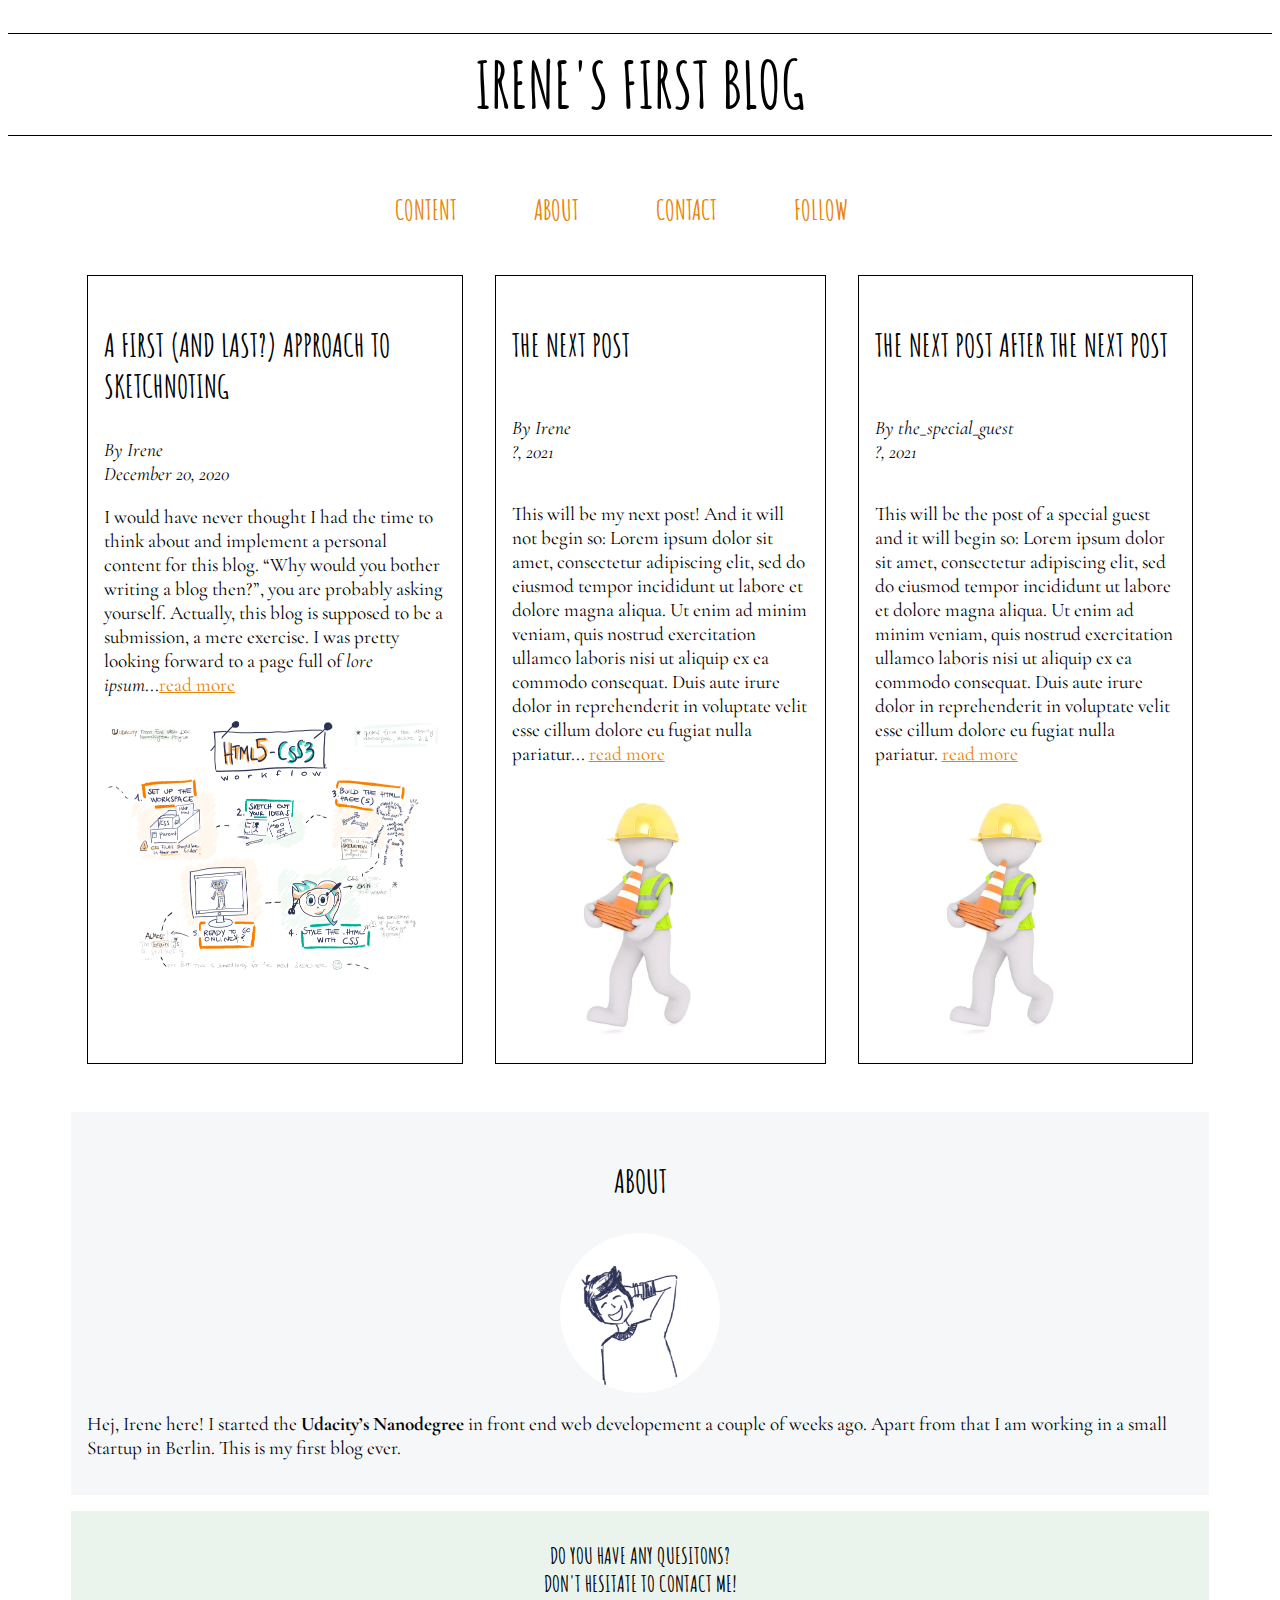
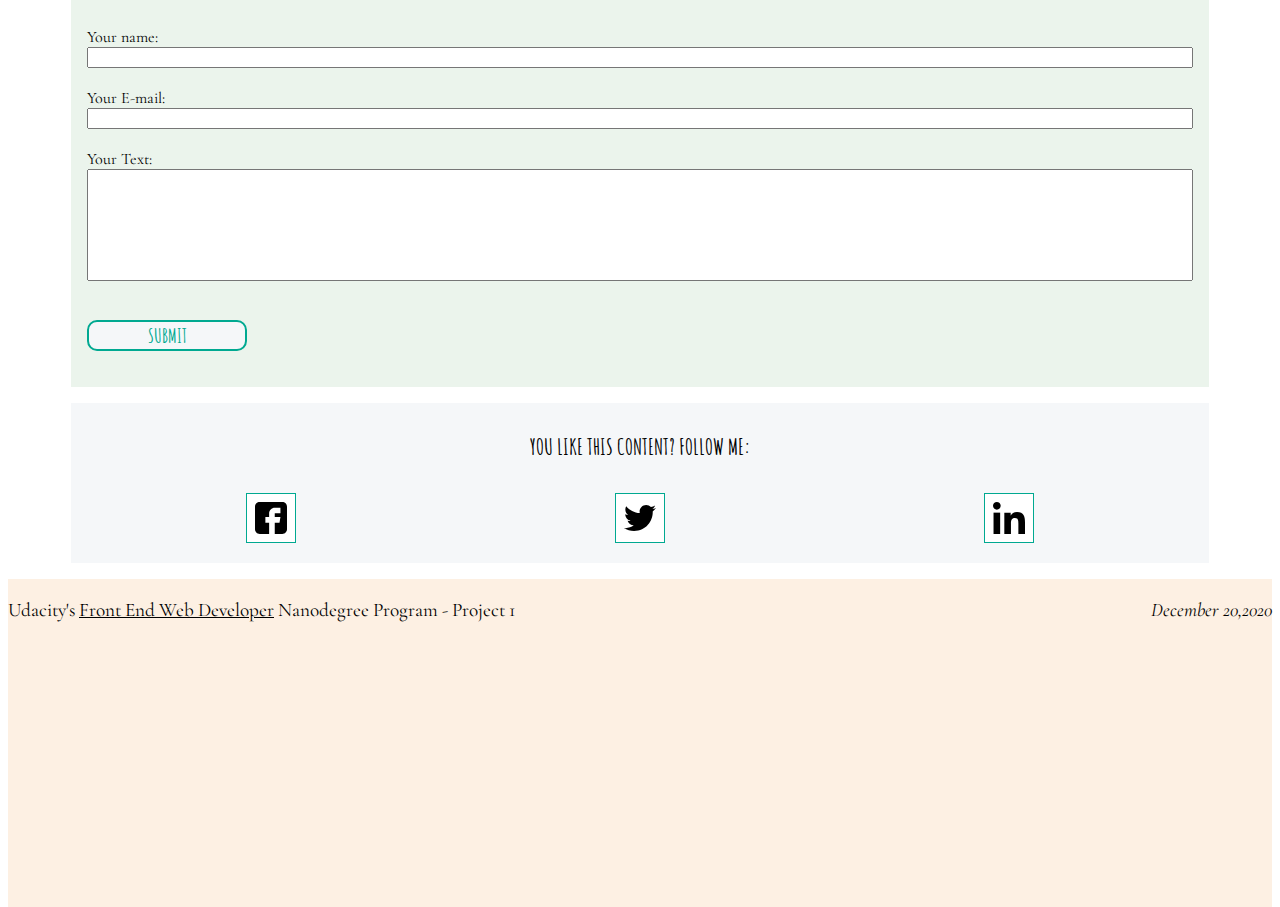
==== index.html @ 1bd2ede8 "docs, style: change html and css of the blogpage for the 2nd project feat: create dynamically updati" ====
<!DOCTYPE html>
<html lang="en" dir="ltr">
  <head>
    <meta charset="utf-8">
    <meta name="viewport" content="width=device-width, initial-scale=1.0">
    <title>My first blog</title>
    <link href="css/main.css" rel="stylesheet"/>
  </head>
  <body>
    <div class="grid-container">
      <header class="header">
        <div class="title_index">
          <h1 id="title_text">IRENE'S FIRST BLOG</h1>
        </div>
       </header>
      <nav class="navbar">
        <ul id="navbar_content">
          <div class="activebox">
          </div>
        </ul>
      </nav>
      <!-- <input class="searchbar" id="searchbar_large" type="text" placeholder="Search.."> -->
      <!-- <input class="searchbar" id="searchbar_mobile" type="text" placeholder="Search.."> -->
      <section data-index="0" data-menuname="content" class="content" id="index_cont">
        <div id="post1">
          <div class="post_textimg">
            <div class="post1_text">
              <h3>A first (and last?) approach to sketchnoting</h3>
              <p><em>By Irene
                <br>
                December 20, 2020
              </em>
              </p>
              <p>I would have never thought I had the time to think about and implement a personal content for this blog. <q>Why would you bother writing a blog then?</q>, you are probably asking yourself. Actually, this blog is supposed to be a submission, a mere exercise. I was pretty looking forward to a page full of <i>lore ipsum</i>...<a id="link" href="blog-post.html">read more</a></p>
            </div>
            <div class="post1_img">
              <img src="img/Sketchnote_neu.png" alt="my_sketchnote" id="img_small">
            </div>
          </div>
        </div>
        <div id="post2">
        <div class="post_textimg">
          <h3>The next post</h3>
          <p><em>By Irene
            <br>
            ?, 2021
          </em></p>
          <p>This will be my next post! And it will not begin so: Lorem ipsum dolor sit amet, consectetur adipiscing elit, sed do eiusmod tempor incididunt ut labore et dolore magna aliqua. Ut enim ad minim veniam, quis nostrud exercitation ullamco laboris nisi ut aliquip ex ea commodo consequat. Duis aute irure dolor in reprehenderit in voluptate velit esse cillum dolore eu fugiat nulla pariatur... <a href="notfound.html">read more</a></p>
          <div class="other_image">
            <img src="img/construction.png" alt="work_in_progress" class="img_notfound">
          </div>
        </div>
      </div>
        <div id="post3">
          <div class="post_textimg">
            <h3>The next post after the next post</h3>
            <p><em>By the_special_guest
              <br>
              ?, 2021
            </em></p>
            <p>This will be the post of a special guest and it will begin so: Lorem ipsum dolor sit amet, consectetur adipiscing elit, sed do eiusmod tempor incididunt ut labore et dolore magna aliqua. Ut enim ad minim veniam, quis nostrud exercitation ullamco laboris nisi ut aliquip ex ea commodo consequat. Duis aute irure dolor in reprehenderit in voluptate velit esse cillum dolore eu fugiat nulla pariatur. <a href="notfound.html">read more</a></p>
            <div class="other_image">
              <img src="img/construction.png" alt="work_in_progress" class="img_notfound">
            </div>
          </div>
        </div>
      </section>
      <section data-index="1" data-menuname="about" class="index_about" id="index_about_ref">
        <div class="about_flex">
          <h3>About</h3>
          <img src="img/Me.png" class="Me" alt="selfmade_portrait">
          <p>Hej, Irene here! I started the <strong>Udacity’s Nanodegree</strong> in front end web developement a couple of weeks ago. Apart from that I am working in a small Startup in Berlin.
            This is my first blog ever.</p>
        </div>
      </section>
      <section data-index="2" data-menuname="contact" class="form" id="index_form">
        <form>
          <h4 id="form_title">Do you have any quesitons? <br> Don't hesitate to contact me!</h4>
          <label for="fname">Your name:</label>
          <input type="text" id="fname" name="fname"><br>
          <label for="email">Your E-mail:</label>
          <input type="text" id="email" name="email"><br>
          <label for="message">Your Text:</label>
          <input type="text" id="message" name="message"><br>
          <button type="button" id="index_button">submit</button>
        </form>
      </section>
      <section data-index="3" data-menuname="follow" class="index_follow" id="index_follow">
         <h4>You like this content? Follow me:</h4>
         <div class="index_social">
           <a href="#" class="social_icon"><img src="img/facebook.svg" alt="fb_logo"></a>
           <a href="#" class="social_icon"><img src="img/twitter.svg" alt="twitter_logo"></a>
           <a href="#" class="social_icon"><img src="img/linkedin.svg" alt="linkedin_logo"></a>
         </div>
       </section>
       <!-- comment it out to verify if it works with a new section -->
       <!-- <section data-index="4" data-menuname="new Section" class="index_follow" id="newSec">
         <p>hey hey</p>
       </section> -->
      <footer class="footer">
        <p>Udacity's <u>Front End Web Developer</u> Nanodegree Program - Project 1</p>
        <p id="date">
          <em>December 20,2020</em>
        </p>
      </footer>
    </div>
    <script src="js/app.js"></script>
  </body>
</html>
---- css/main.css ----
@import "designsystem.css";
@import "index.css";
@import "blog-post.css";
@import "notfound.css";
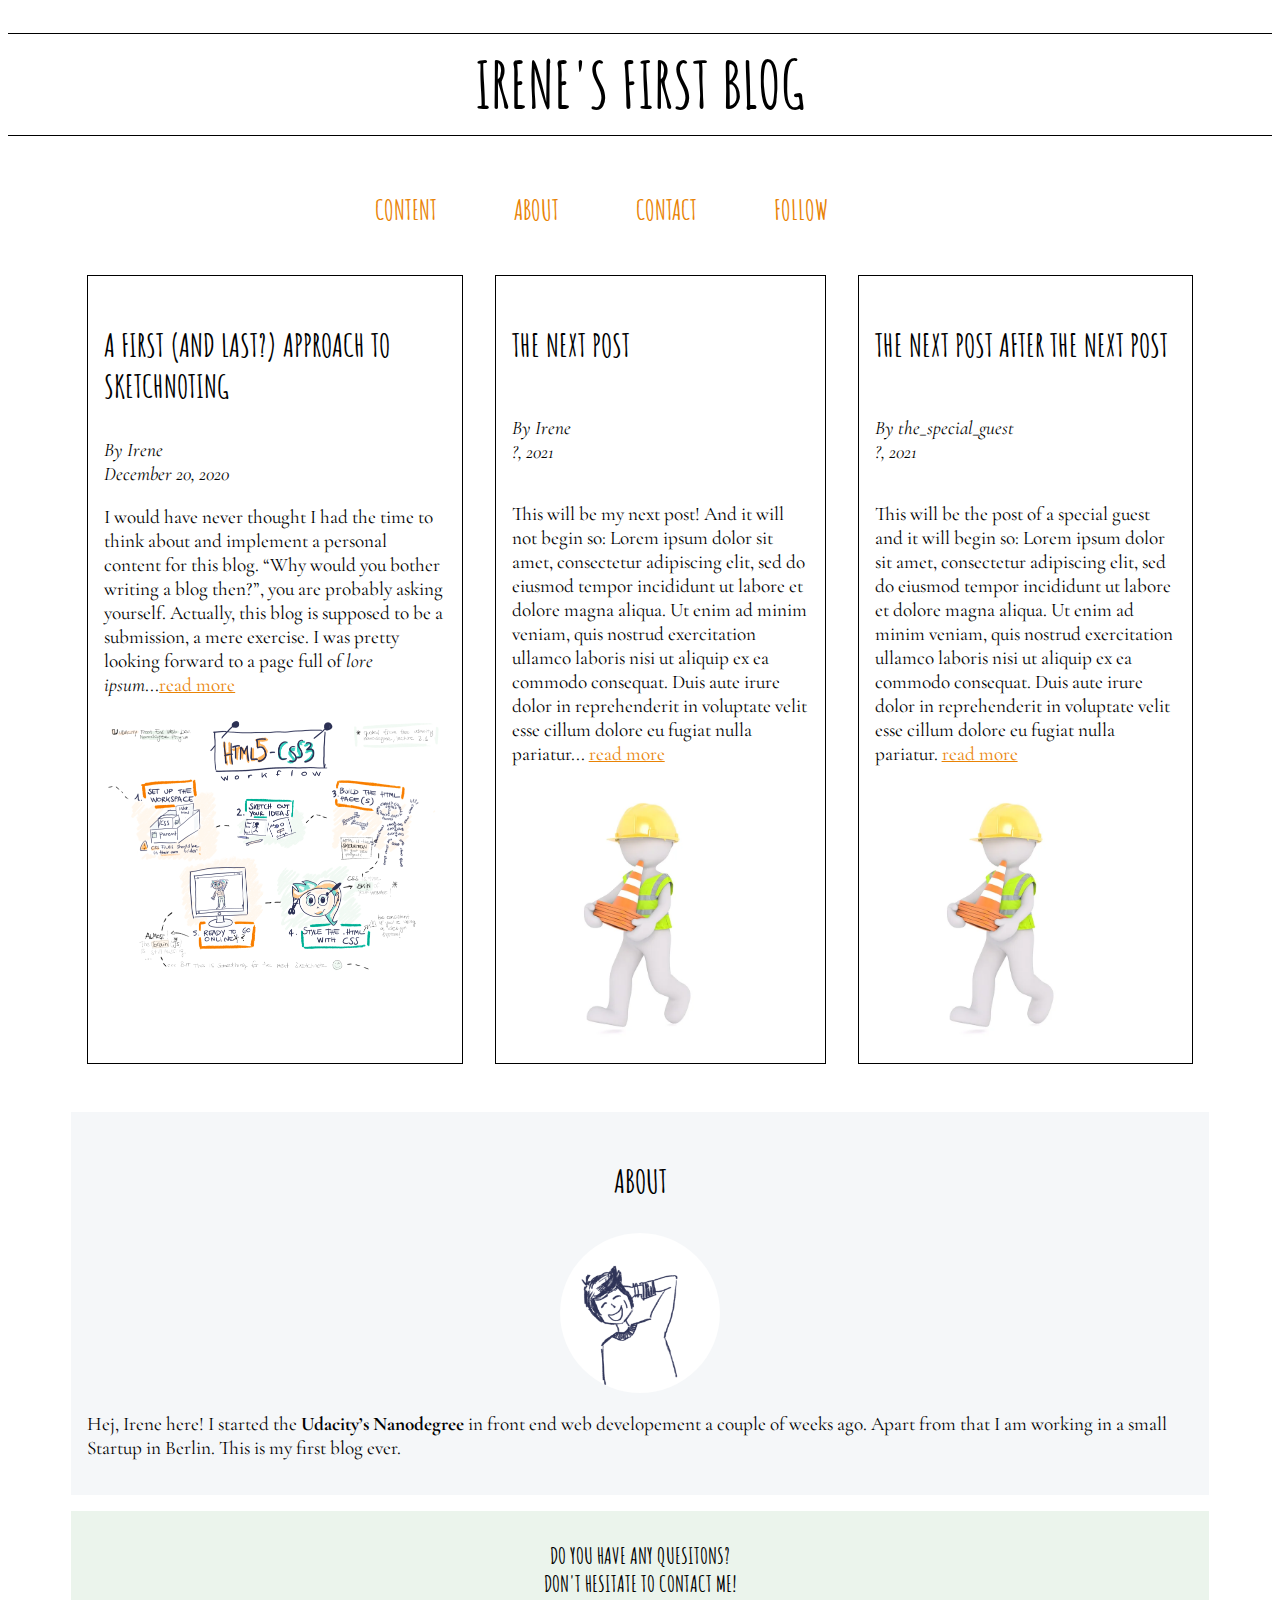
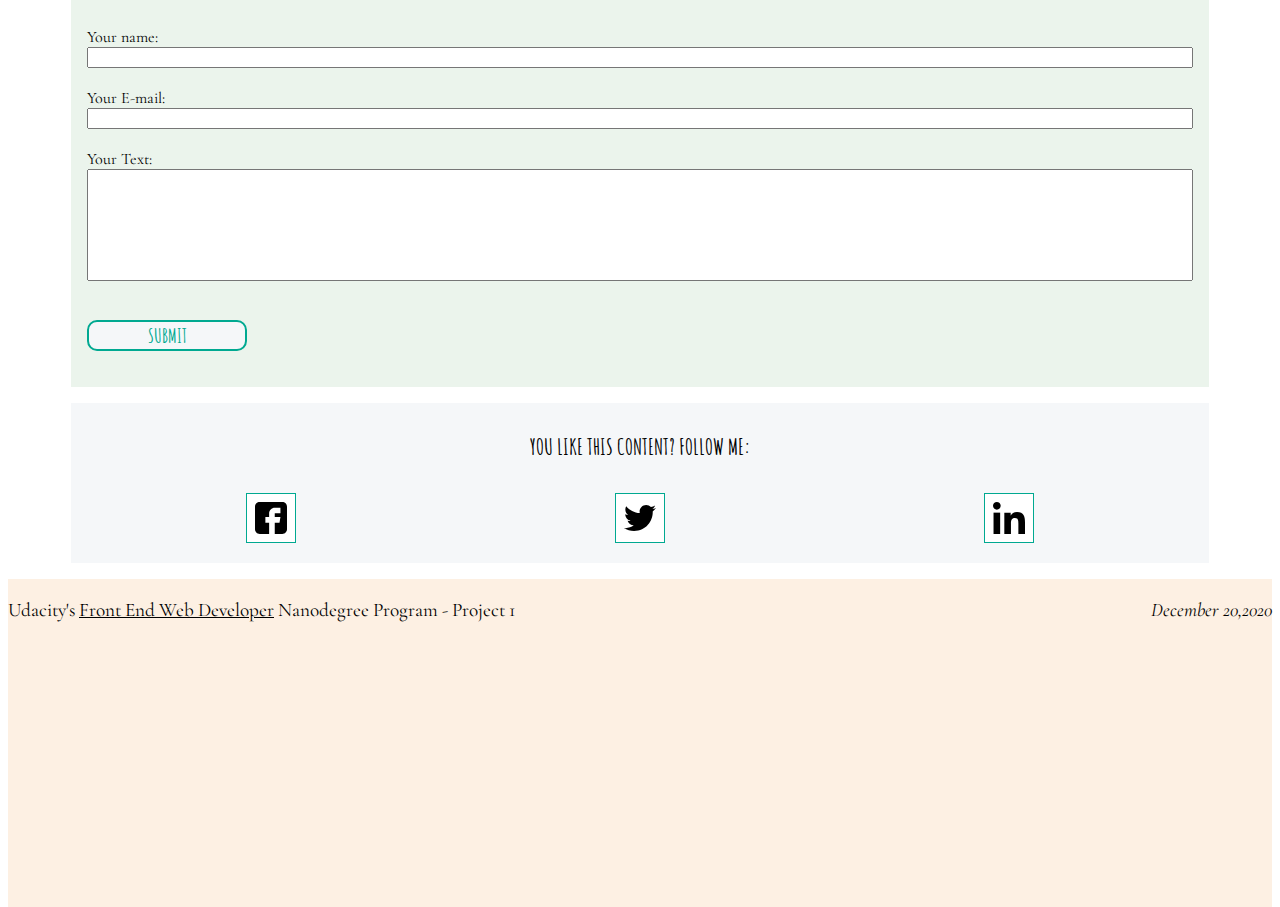
==== commit d5f19e6b: "style, docs: add id to <nav> feat: navbar scrolls to section and gets colors when active" ====
--- a/index.html
+++ b/index.html
@@ -13,7 +13,7 @@
           <h1 id="title_text">IRENE'S FIRST BLOG</h1>
         </div>
        </header>
-      <nav class="navbar">
+      <nav class="navbar" id="nav">
         <ul id="navbar_content">
           <div class="activebox">
           </div>
@@ -93,7 +93,7 @@
            <a href="#" class="social_icon"><img src="img/linkedin.svg" alt="linkedin_logo"></a>
          </div>
        </section>
-       <!-- comment it out to verify if it works with a new section -->
+       <!-- comment it out to verify if it works with a  -->
        <!-- <section data-index="4" data-menuname="new Section" class="index_follow" id="newSec">
          <p>hey hey</p>
        </section> -->
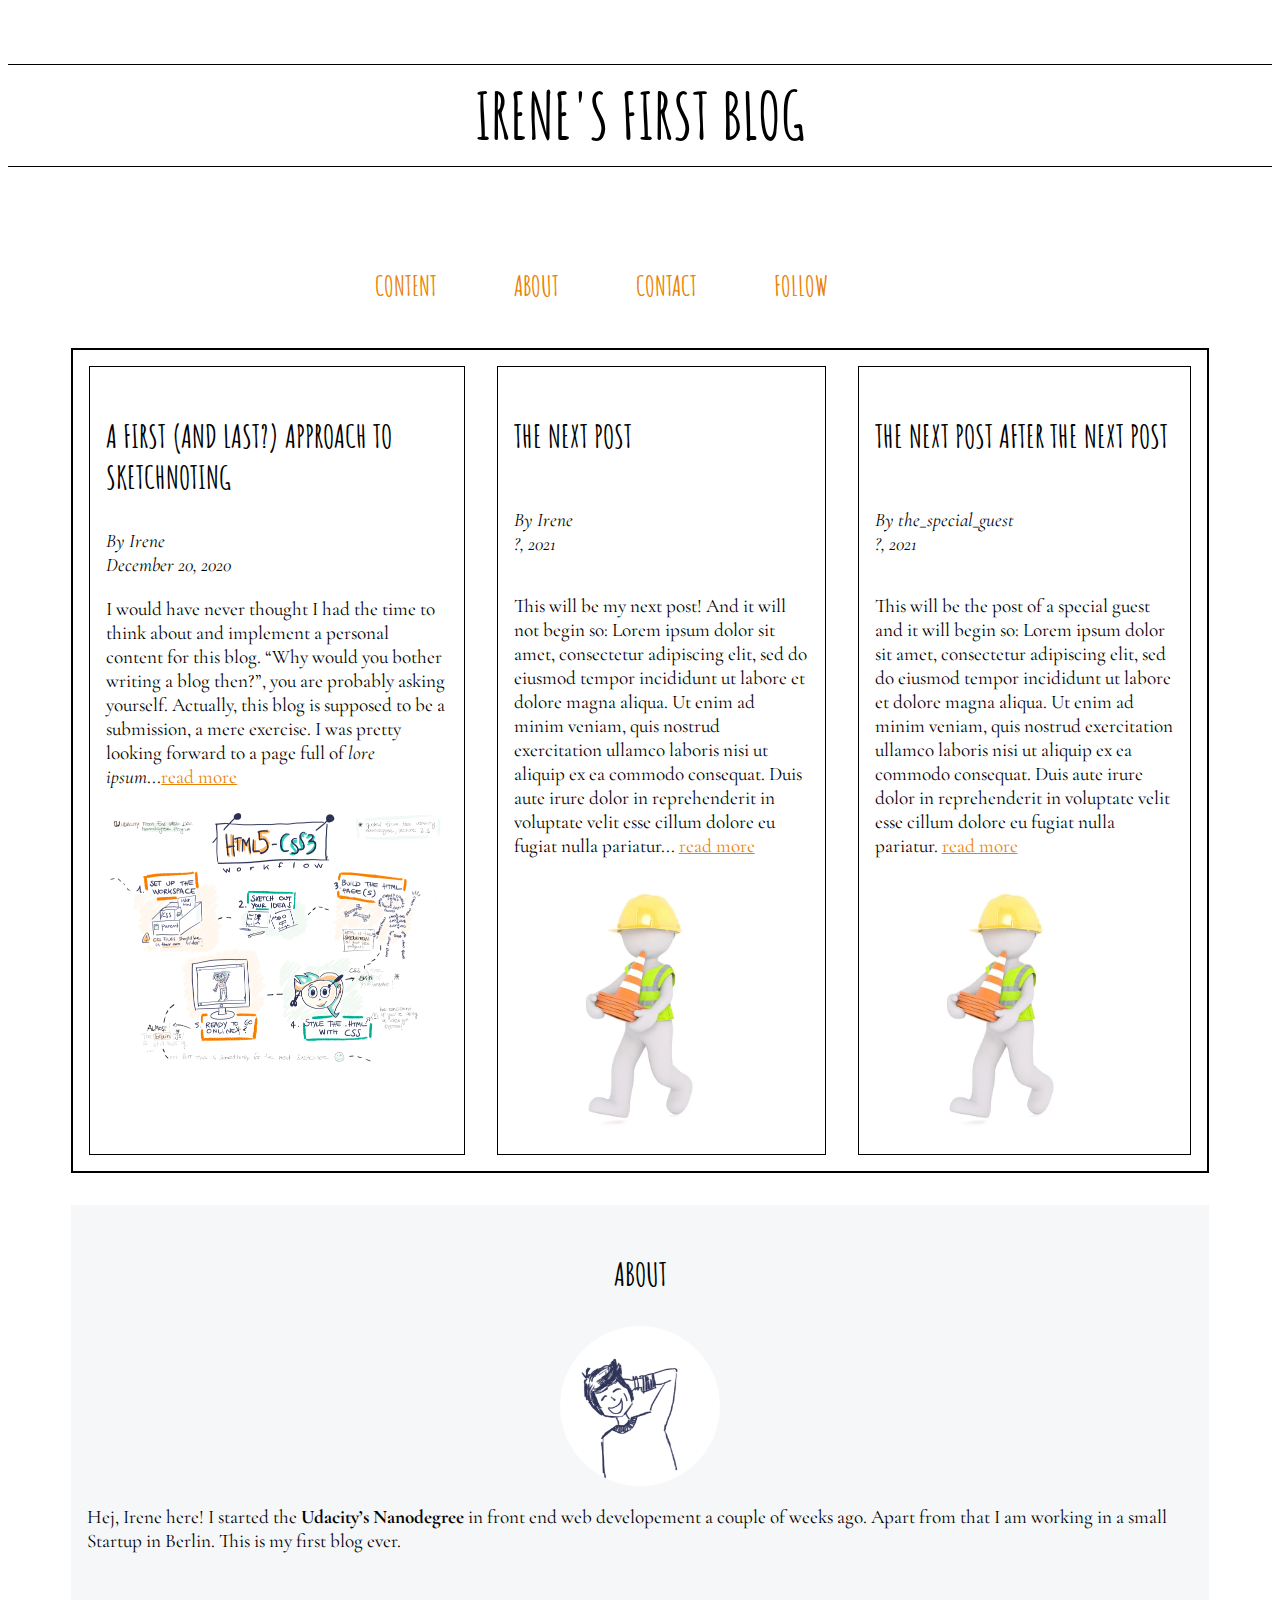
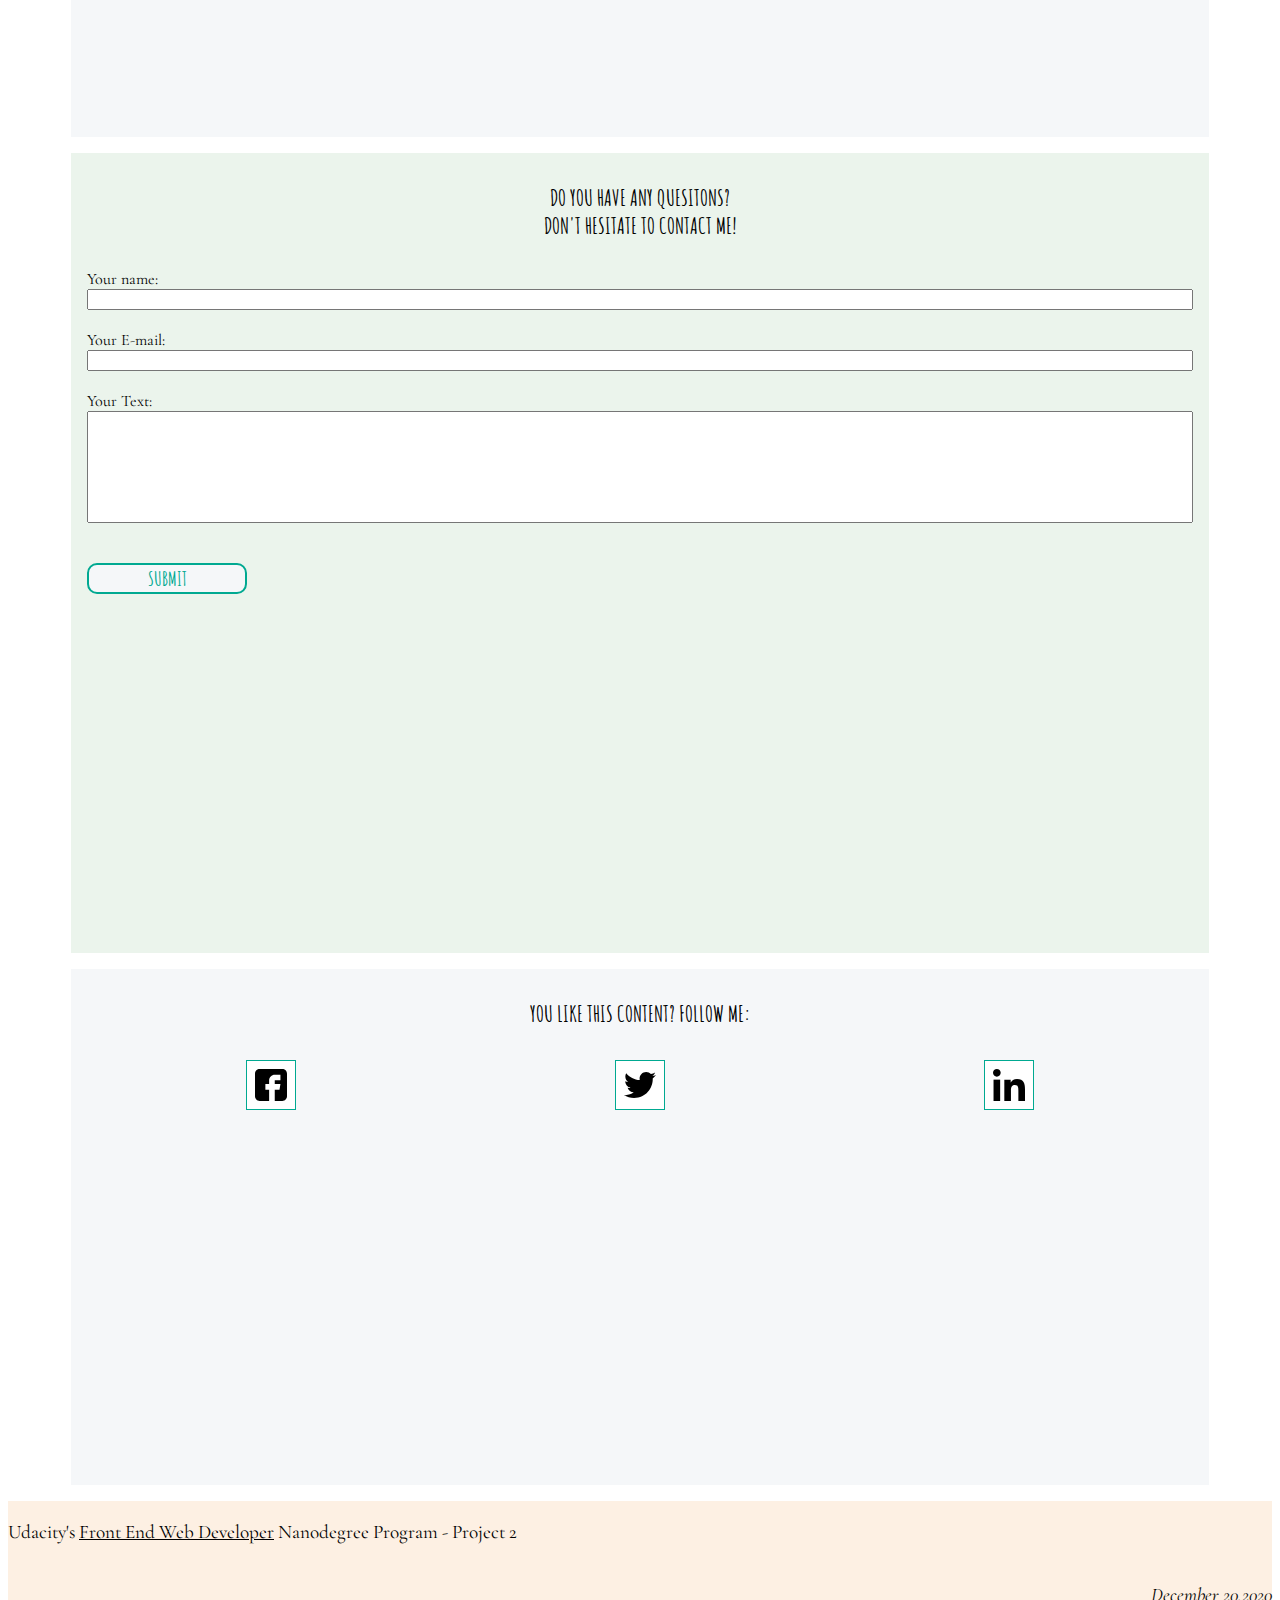
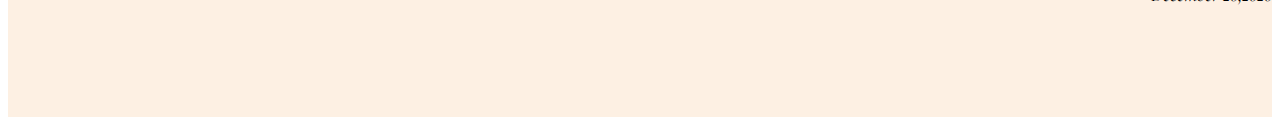
==== commit 9599117d: "feat: add go up button active class added to active sections" ====
--- a/index.html
+++ b/index.html
@@ -14,6 +14,9 @@
         </div>
        </header>
       <nav class="navbar" id="nav">
+        <div class="active2">
+
+        </div>
         <ul id="navbar_content">
           <div class="activebox">
           </div>
@@ -21,7 +24,7 @@
       </nav>
       <!-- <input class="searchbar" id="searchbar_large" type="text" placeholder="Search.."> -->
       <!-- <input class="searchbar" id="searchbar_mobile" type="text" placeholder="Search.."> -->
-      <section data-index="0" data-menuname="content" class="content" id="index_cont">
+      <section data-index="0" data-menuname="content" class="content active-class" id="index_cont">
         <div id="post1">
           <div class="post_textimg">
             <div class="post1_text">
@@ -65,7 +68,7 @@
           </div>
         </div>
       </section>
-      <section data-index="1" data-menuname="about" class="index_about" id="index_about_ref">
+      <section data-index="2" data-menuname="about" class="index_about" id="index_about_ref">
         <div class="about_flex">
           <h3>About</h3>
           <img src="img/Me.png" class="Me" alt="selfmade_portrait">
@@ -73,7 +76,7 @@
             This is my first blog ever.</p>
         </div>
       </section>
-      <section data-index="2" data-menuname="contact" class="form" id="index_form">
+      <section data-index="1" data-menuname="contact" class="form" id="index_form">
         <form>
           <h4 id="form_title">Do you have any quesitons? <br> Don't hesitate to contact me!</h4>
           <label for="fname">Your name:</label>
@@ -85,7 +88,7 @@
           <button type="button" id="index_button">submit</button>
         </form>
       </section>
-      <section data-index="3" data-menuname="follow" class="index_follow" id="index_follow">
+      <section data-index="2" data-menuname="follow" class="index_follow" id="index_follow">
          <h4>You like this content? Follow me:</h4>
          <div class="index_social">
            <a href="#" class="social_icon"><img src="img/facebook.svg" alt="fb_logo"></a>
@@ -98,7 +101,10 @@
          <p>hey hey</p>
        </section> -->
       <footer class="footer">
-        <p>Udacity's <u>Front End Web Developer</u> Nanodegree Program - Project 1</p>
+        <div id="go-top">
+          <a href="#">"go to the top"</a>
+        </div>
+        <p>Udacity's <u>Front End Web Developer</u> Nanodegree Program - Project 2</p>
         <p id="date">
           <em>December 20,2020</em>
         </p>
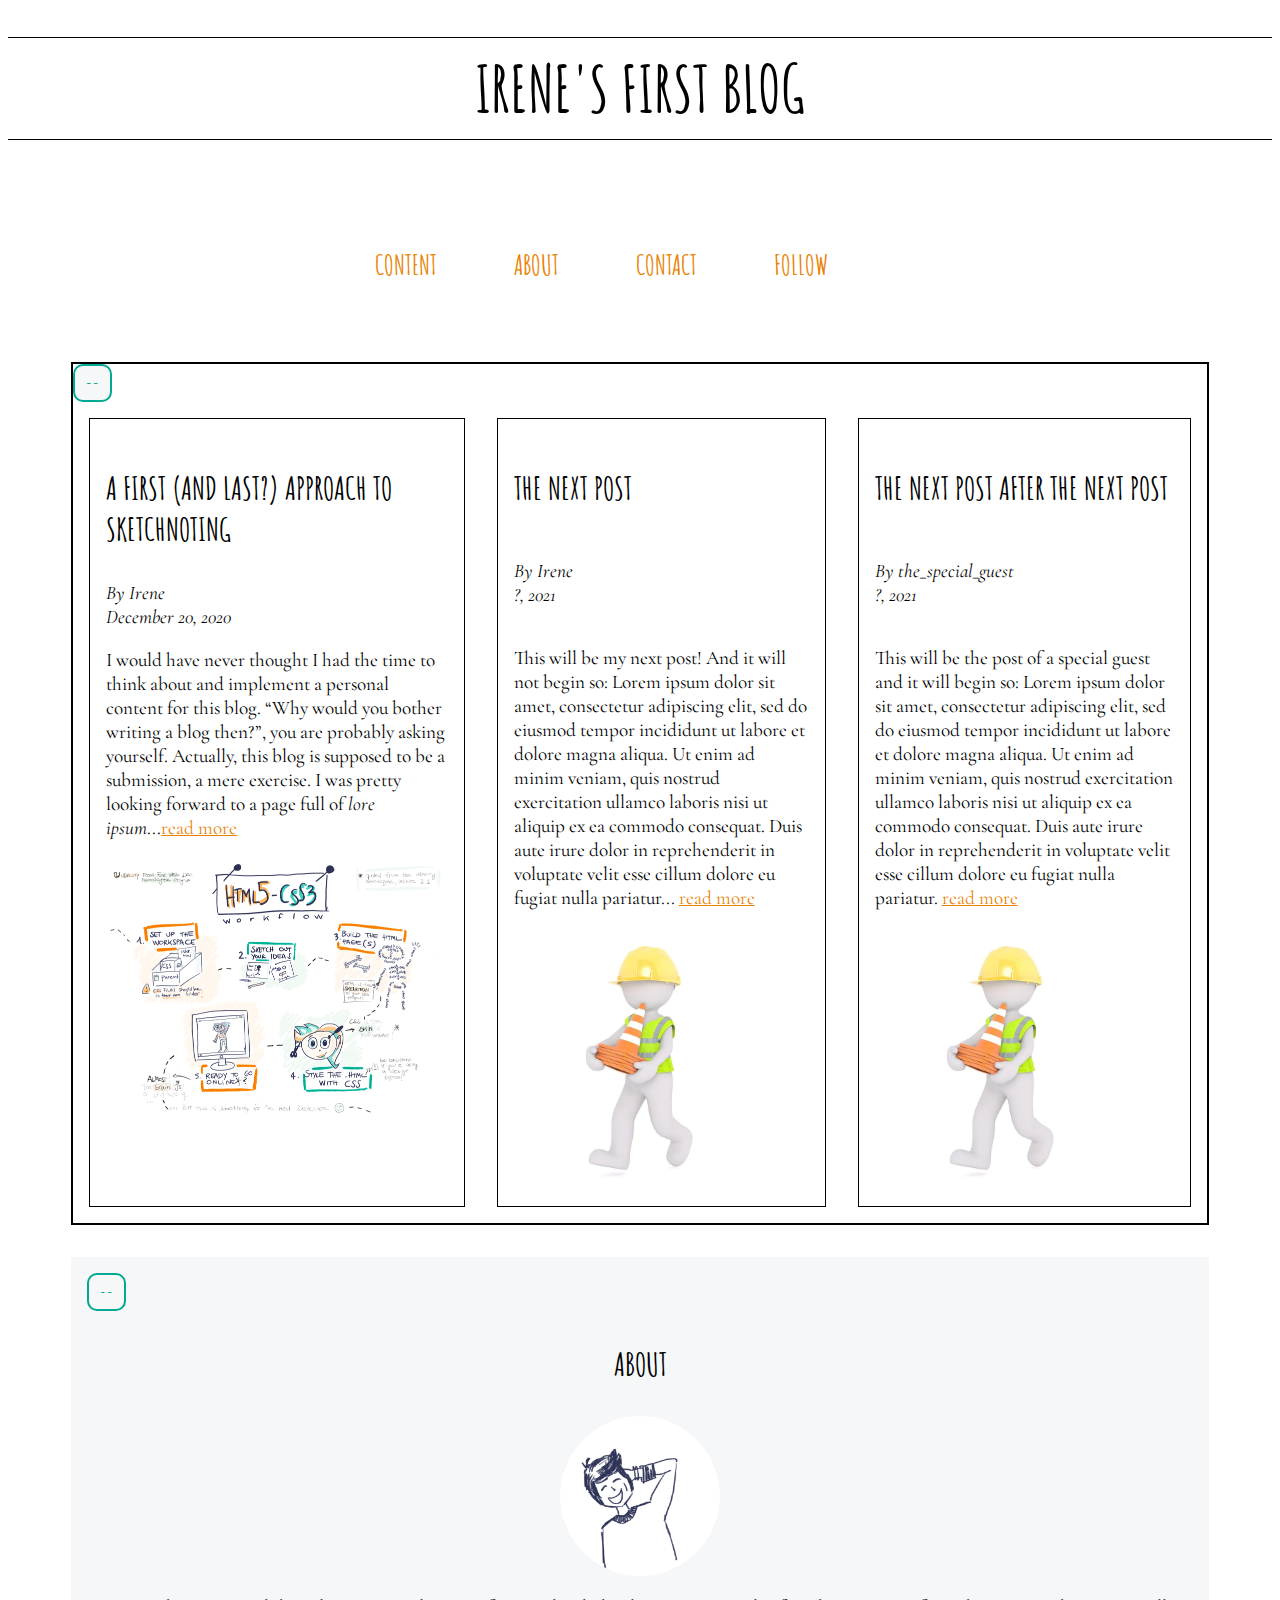
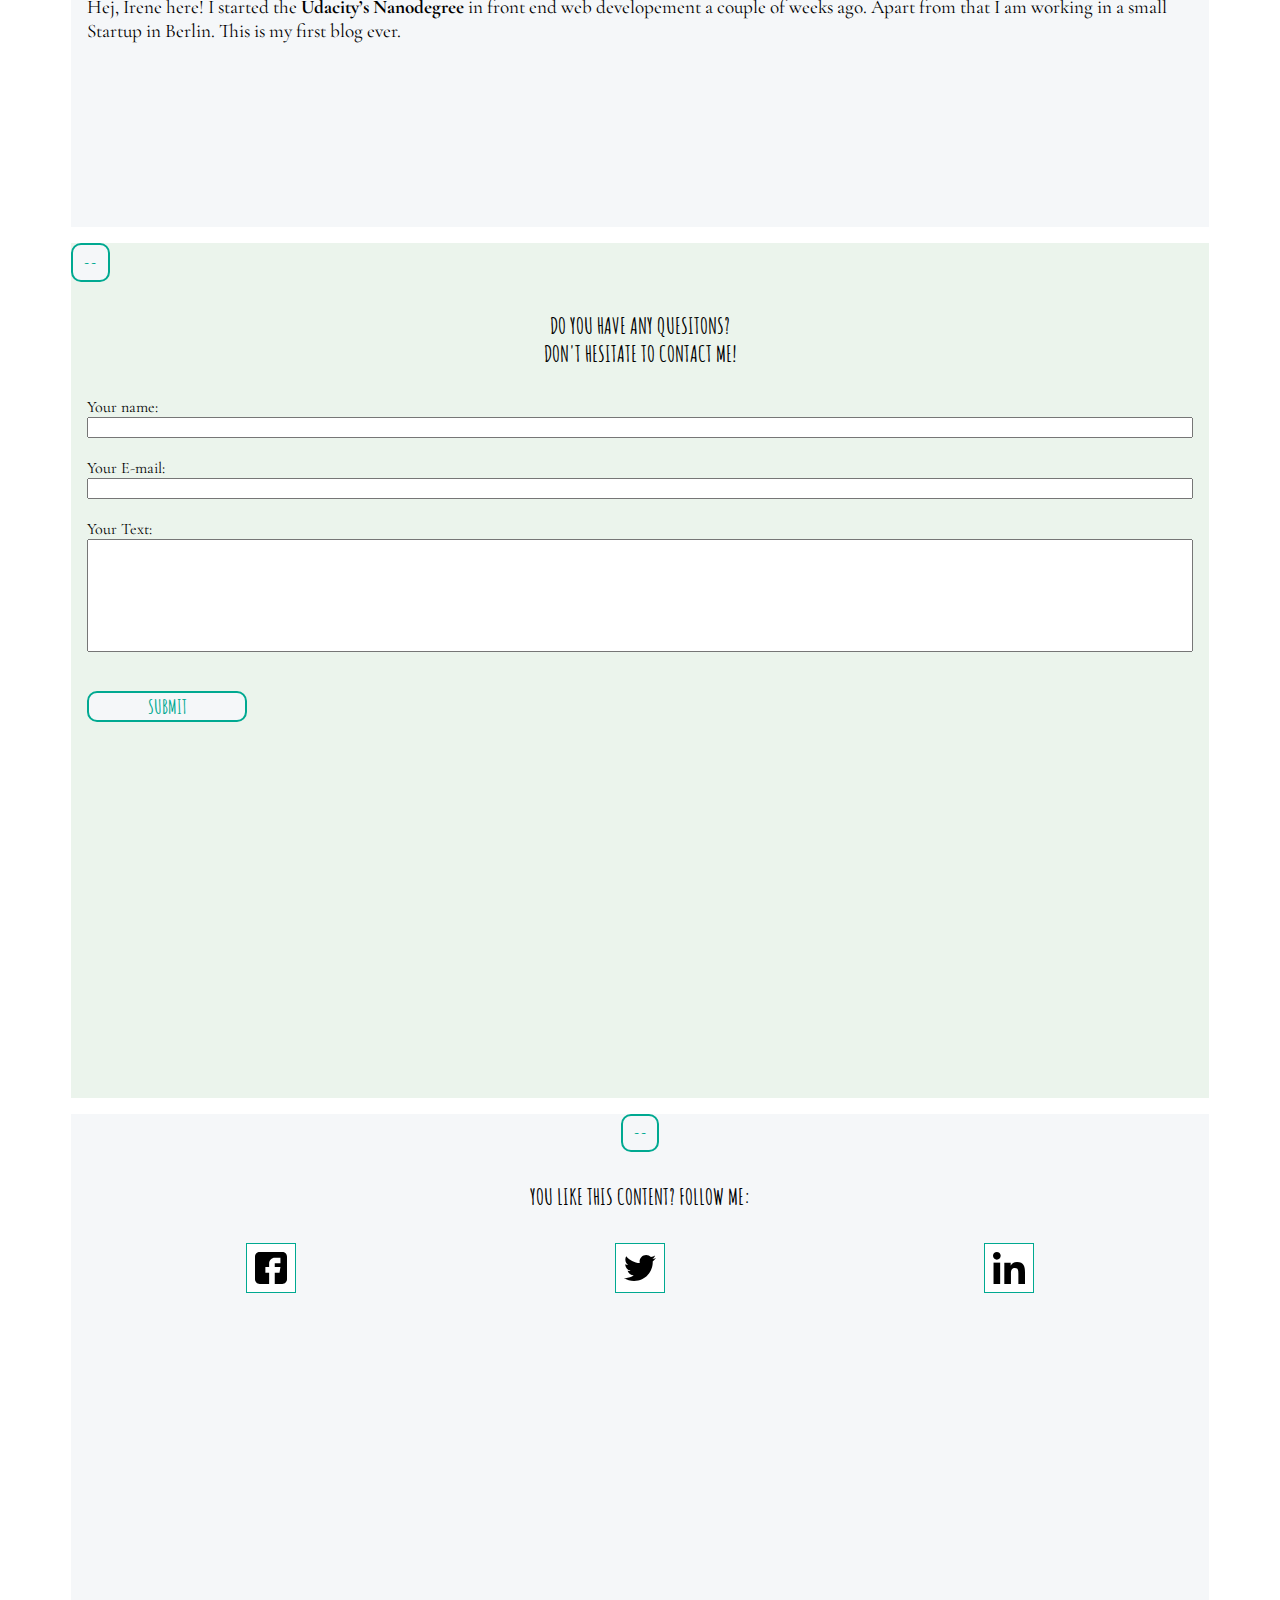
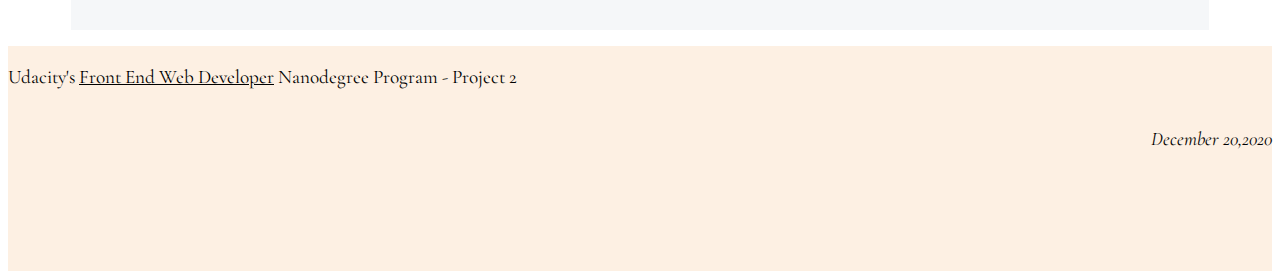
==== commit 67d38812: "feat: sections are collapsible" ====
--- a/index.html
+++ b/index.html
@@ -13,71 +13,80 @@
           <h1 id="title_text">IRENE'S FIRST BLOG</h1>
         </div>
        </header>
-      <nav class="navbar" id="nav">
-        <div class="active2">
+       <nav class="navbar" id="nav">
+         <div class="active2">
 
-        </div>
-        <ul id="navbar_content">
-          <div class="activebox">
-          </div>
-        </ul>
-      </nav>
+         </div>
+         <ul id="navbar_content">
+           <div class="activebox">
+           </div>
+         </ul>
+       </nav>
       <!-- <input class="searchbar" id="searchbar_large" type="text" placeholder="Search.."> -->
       <!-- <input class="searchbar" id="searchbar_mobile" type="text" placeholder="Search.."> -->
       <section data-index="0" data-menuname="content" class="content active-class" id="index_cont">
-        <div id="post1">
-          <div class="post_textimg">
-            <div class="post1_text">
-              <h3>A first (and last?) approach to sketchnoting</h3>
-              <p><em>By Irene
-                <br>
-                December 20, 2020
-              </em>
-              </p>
-              <p>I would have never thought I had the time to think about and implement a personal content for this blog. <q>Why would you bother writing a blog then?</q>, you are probably asking yourself. Actually, this blog is supposed to be a submission, a mere exercise. I was pretty looking forward to a page full of <i>lore ipsum</i>...<a id="link" href="blog-post.html">read more</a></p>
+        <button class="collapse">--</button>
+        <div class="actual-content">
+          <div id="posts">
+            <div id="post1">
+                <div class="post_textimg">
+                  <div class="post1_text">
+                    <h3>A first (and last?) approach to sketchnoting</h3>
+                    <p><em>By Irene
+                      <br>
+                      December 20, 2020
+                    </em>
+                  </p>
+                  <p>I would have never thought I had the time to think about and implement a personal content for this blog. <q>Why would you bother writing a blog then?</q>, you are probably asking yourself. Actually, this blog is supposed to be a submission, a mere exercise. I was pretty looking forward to a page full of <i>lore ipsum</i>...<a id="link" href="blog-post.html">read more</a></p>
+                </div>
+                <div class="post1_img">
+                  <img src="img/Sketchnote_neu.png" alt="my_sketchnote" id="img_small">
+                </div>
+              </div>
             </div>
-            <div class="post1_img">
-              <img src="img/Sketchnote_neu.png" alt="my_sketchnote" id="img_small">
+            <div id="post2">
+              <div class="post_textimg">
+                <h3>The next post</h3>
+                <p><em>By Irene
+                  <br>
+                  ?, 2021
+                </em></p>
+                <p>This will be my next post! And it will not begin so: Lorem ipsum dolor sit amet, consectetur adipiscing elit, sed do eiusmod tempor incididunt ut labore et dolore magna aliqua. Ut enim ad minim veniam, quis nostrud exercitation ullamco laboris nisi ut aliquip ex ea commodo consequat. Duis aute irure dolor in reprehenderit in voluptate velit esse cillum dolore eu fugiat nulla pariatur... <a href="notfound.html">read more</a></p>
+                <div class="other_image">
+                  <img src="img/construction.png" alt="work_in_progress" class="img_notfound">
+                </div>
+              </div>
             </div>
-          </div>
-        </div>
-        <div id="post2">
-        <div class="post_textimg">
-          <h3>The next post</h3>
-          <p><em>By Irene
-            <br>
-            ?, 2021
-          </em></p>
-          <p>This will be my next post! And it will not begin so: Lorem ipsum dolor sit amet, consectetur adipiscing elit, sed do eiusmod tempor incididunt ut labore et dolore magna aliqua. Ut enim ad minim veniam, quis nostrud exercitation ullamco laboris nisi ut aliquip ex ea commodo consequat. Duis aute irure dolor in reprehenderit in voluptate velit esse cillum dolore eu fugiat nulla pariatur... <a href="notfound.html">read more</a></p>
-          <div class="other_image">
-            <img src="img/construction.png" alt="work_in_progress" class="img_notfound">
-          </div>
-        </div>
-      </div>
-        <div id="post3">
-          <div class="post_textimg">
-            <h3>The next post after the next post</h3>
-            <p><em>By the_special_guest
-              <br>
-              ?, 2021
-            </em></p>
-            <p>This will be the post of a special guest and it will begin so: Lorem ipsum dolor sit amet, consectetur adipiscing elit, sed do eiusmod tempor incididunt ut labore et dolore magna aliqua. Ut enim ad minim veniam, quis nostrud exercitation ullamco laboris nisi ut aliquip ex ea commodo consequat. Duis aute irure dolor in reprehenderit in voluptate velit esse cillum dolore eu fugiat nulla pariatur. <a href="notfound.html">read more</a></p>
-            <div class="other_image">
-              <img src="img/construction.png" alt="work_in_progress" class="img_notfound">
+            <div id="post3">
+              <div class="post_textimg">
+                <h3>The next post after the next post</h3>
+                <p><em>By the_special_guest
+                  <br>
+                  ?, 2021
+                </em></p>
+                <p>This will be the post of a special guest and it will begin so: Lorem ipsum dolor sit amet, consectetur adipiscing elit, sed do eiusmod tempor incididunt ut labore et dolore magna aliqua. Ut enim ad minim veniam, quis nostrud exercitation ullamco laboris nisi ut aliquip ex ea commodo consequat. Duis aute irure dolor in reprehenderit in voluptate velit esse cillum dolore eu fugiat nulla pariatur. <a href="notfound.html">read more</a></p>
+                <div class="other_image">
+                  <img src="img/construction.png" alt="work_in_progress" class="img_notfound">
+                </div>
+              </div>
             </div>
           </div>
         </div>
       </section>
       <section data-index="2" data-menuname="about" class="index_about" id="index_about_ref">
-        <div class="about_flex">
-          <h3>About</h3>
-          <img src="img/Me.png" class="Me" alt="selfmade_portrait">
-          <p>Hej, Irene here! I started the <strong>Udacity’s Nanodegree</strong> in front end web developement a couple of weeks ago. Apart from that I am working in a small Startup in Berlin.
-            This is my first blog ever.</p>
+        <button class="collapse">--</button>
+        <div class="actual-content">
+          <div class="about_flex">
+            <h3>About</h3>
+            <img src="img/Me.png" class="Me" alt="selfmade_portrait">
+            <p>Hej, Irene here! I started the <strong>Udacity’s Nanodegree</strong> in front end web developement a couple of weeks ago. Apart from that I am working in a small Startup in Berlin.
+              This is my first blog ever.</p>
+            </div>
         </div>
       </section>
       <section data-index="1" data-menuname="contact" class="form" id="index_form">
-        <form>
+        <button class="collapse">--</button>
+        <form class="actual-content">
           <h4 id="form_title">Do you have any quesitons? <br> Don't hesitate to contact me!</h4>
           <label for="fname">Your name:</label>
           <input type="text" id="fname" name="fname"><br>
@@ -89,12 +98,15 @@
         </form>
       </section>
       <section data-index="2" data-menuname="follow" class="index_follow" id="index_follow">
-         <h4>You like this content? Follow me:</h4>
-         <div class="index_social">
-           <a href="#" class="social_icon"><img src="img/facebook.svg" alt="fb_logo"></a>
-           <a href="#" class="social_icon"><img src="img/twitter.svg" alt="twitter_logo"></a>
-           <a href="#" class="social_icon"><img src="img/linkedin.svg" alt="linkedin_logo"></a>
-         </div>
+        <button class="collapse">--</button>
+        <div class="actual-content">
+          <h4>You like this content? Follow me:</h4>
+          <div class="index_social">
+            <a href="#" class="social_icon"><img src="img/facebook.svg" alt="fb_logo"></a>
+            <a href="#" class="social_icon"><img src="img/twitter.svg" alt="twitter_logo"></a>
+            <a href="#" class="social_icon"><img src="img/linkedin.svg" alt="linkedin_logo"></a>
+          </div>
+        </div>
        </section>
        <!-- comment it out to verify if it works with a  -->
        <!-- <section data-index="4" data-menuname="new Section" class="index_follow" id="newSec">
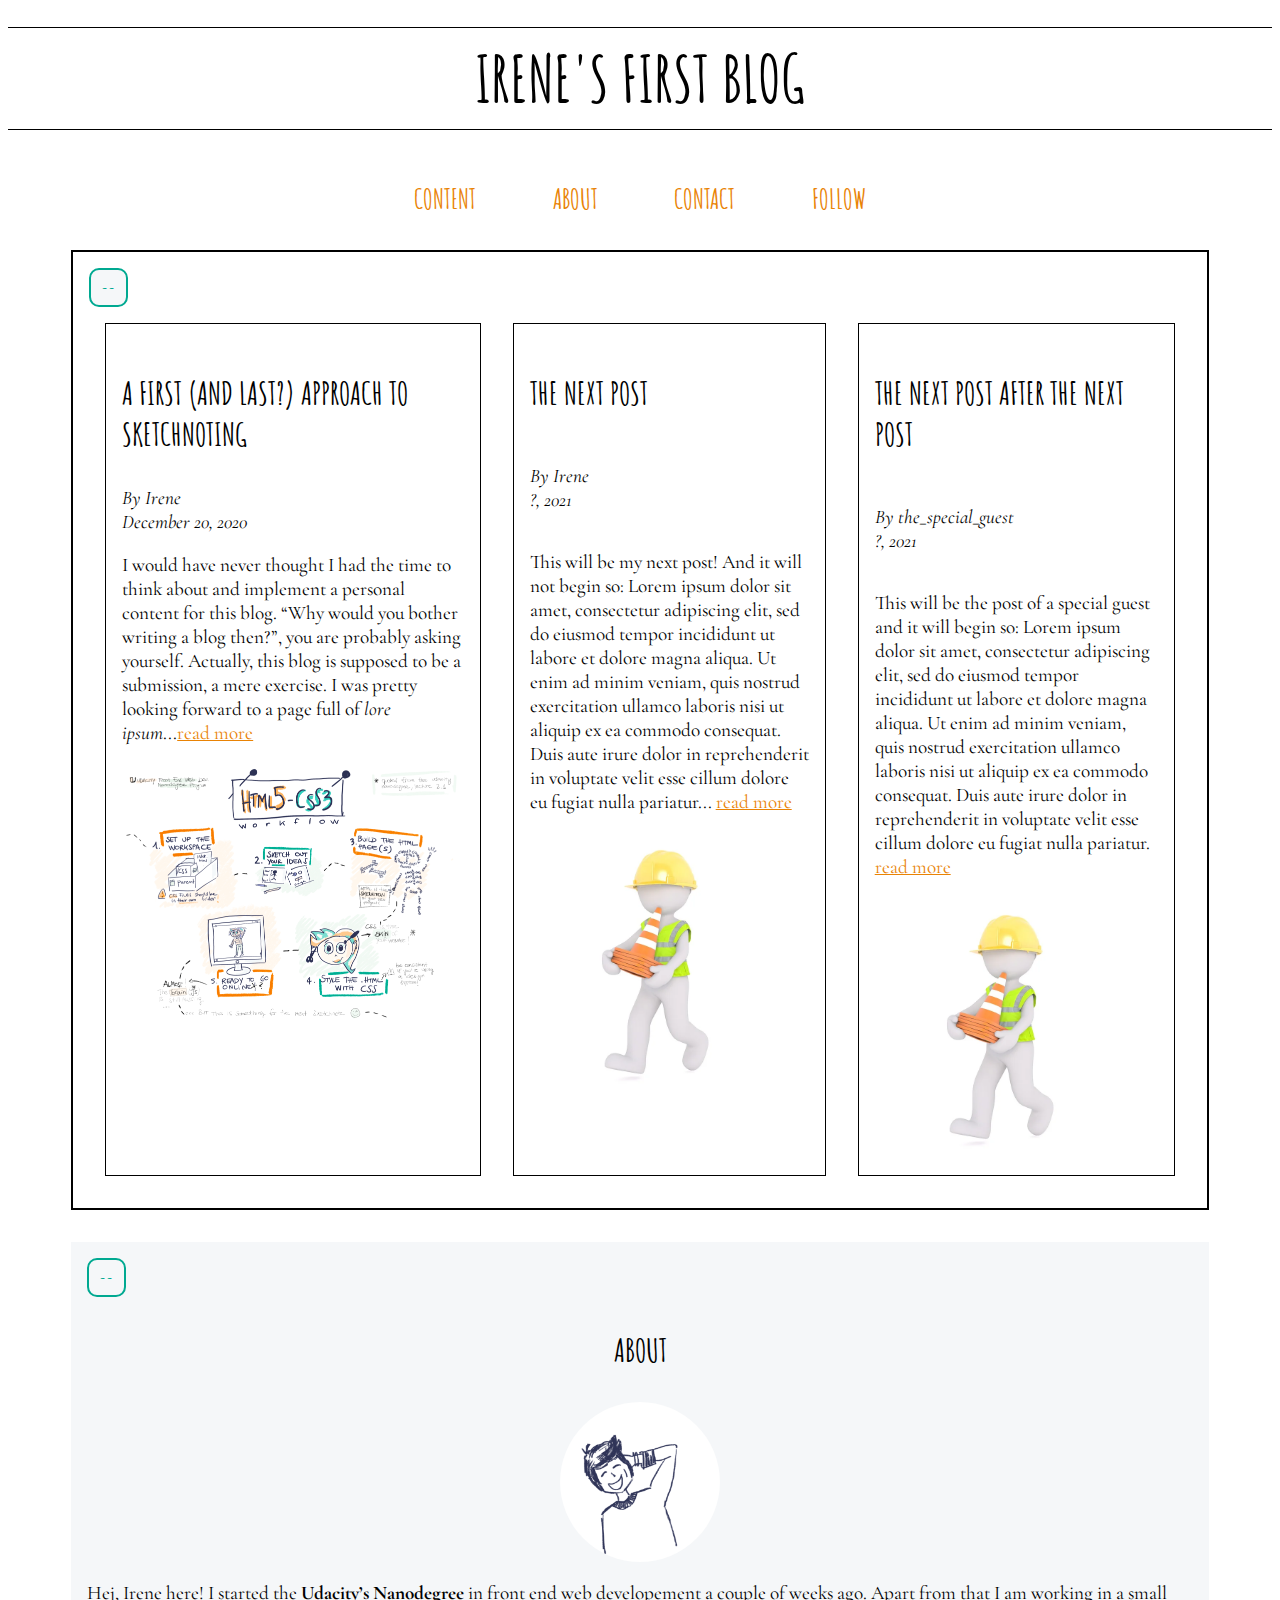
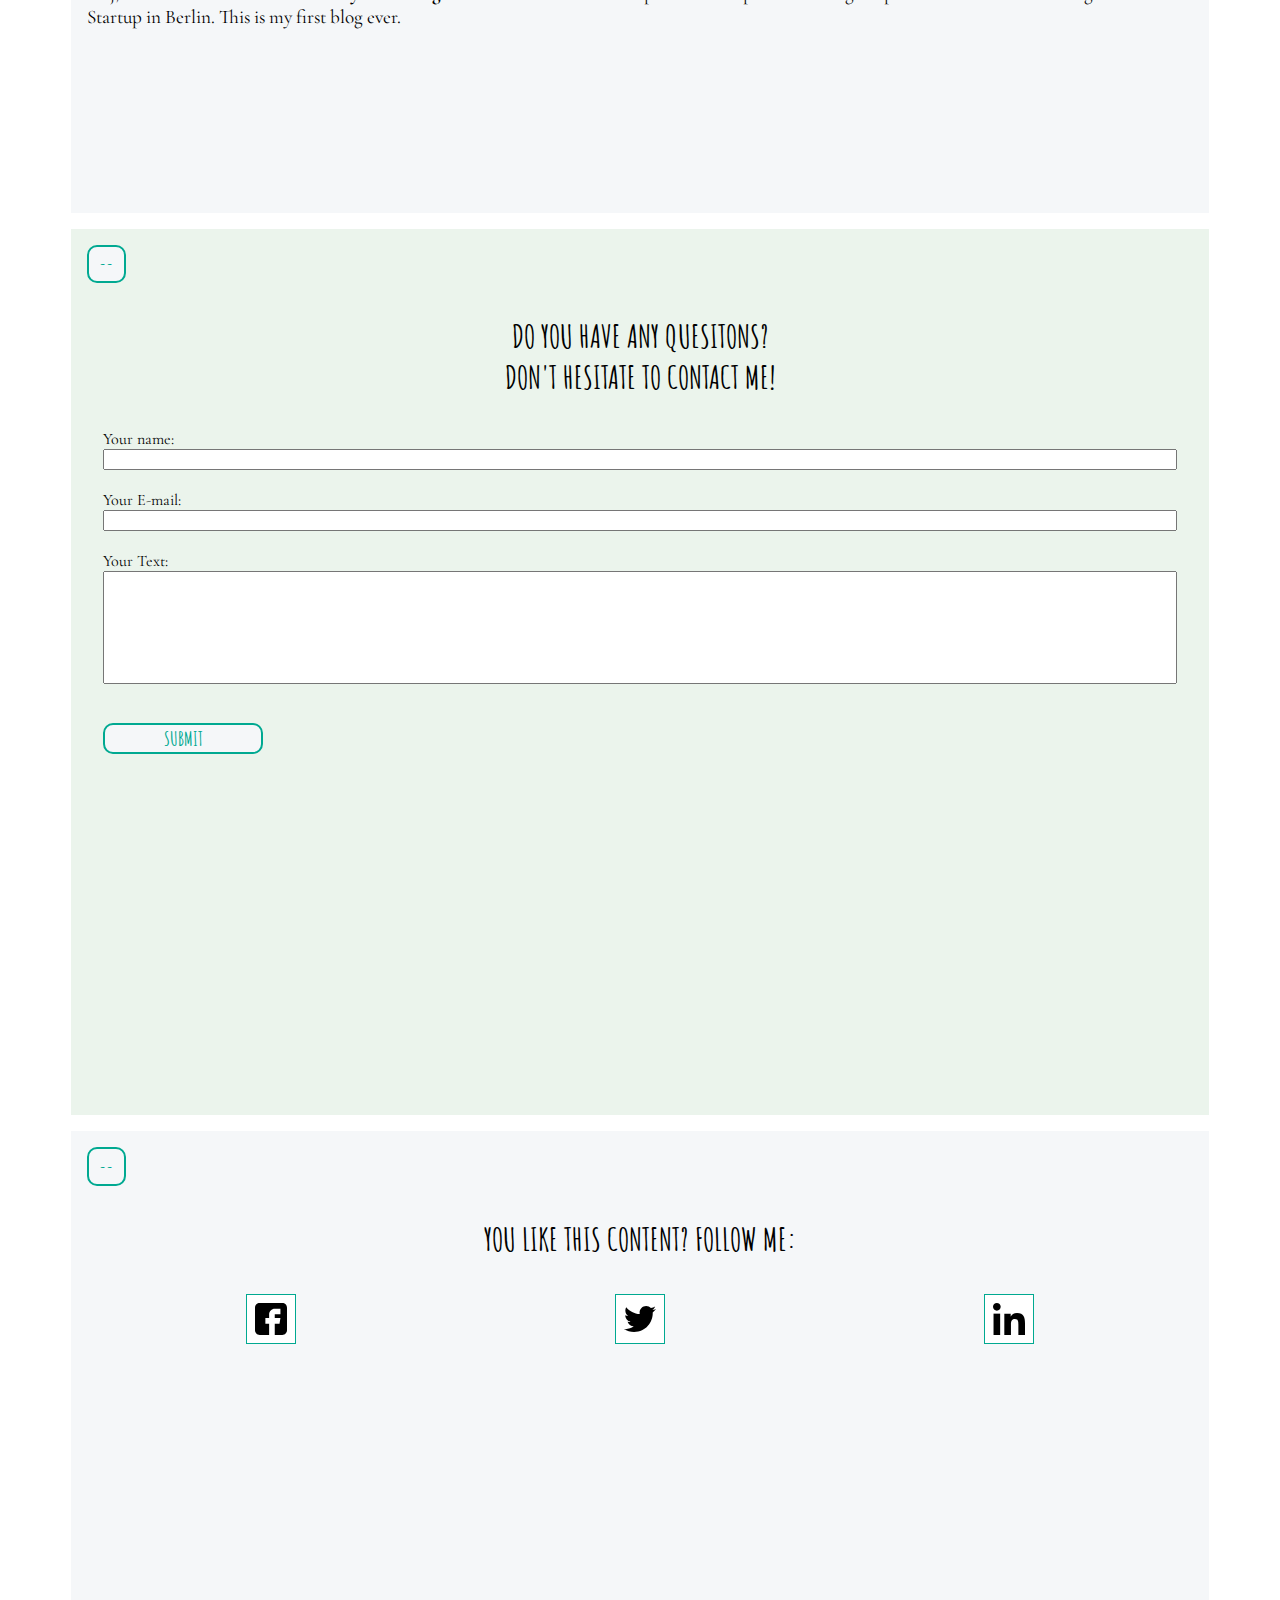
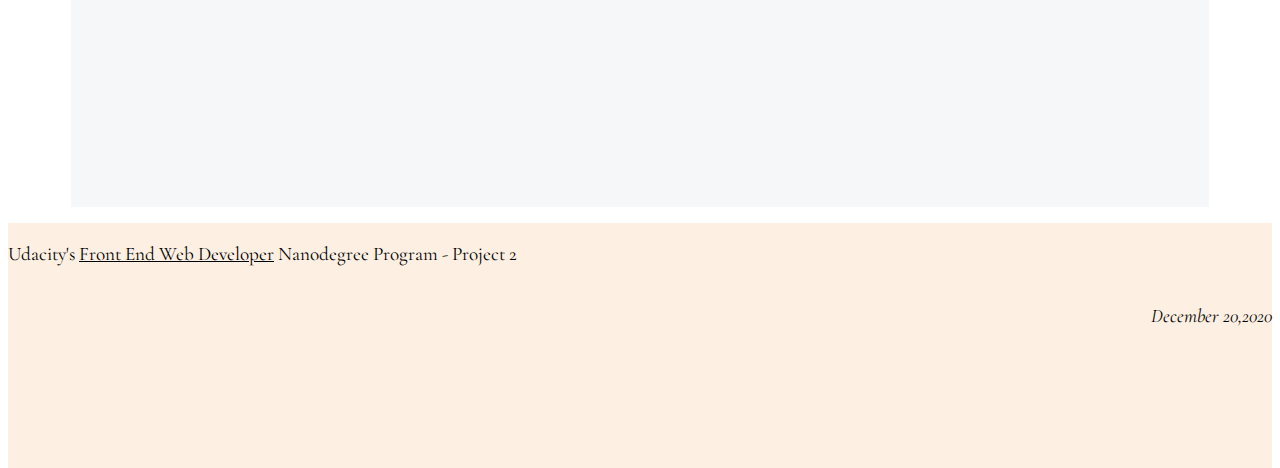
==== commit c6cd97d4: "style: look that everything is beautiful :)" ====
--- a/index.html
+++ b/index.html
@@ -15,7 +15,6 @@
        </header>
        <nav class="navbar" id="nav">
          <div class="active2">
-
          </div>
          <ul id="navbar_content">
            <div class="activebox">
@@ -87,7 +86,7 @@
       <section data-index="1" data-menuname="contact" class="form" id="index_form">
         <button class="collapse">--</button>
         <form class="actual-content">
-          <h4 id="form_title">Do you have any quesitons? <br> Don't hesitate to contact me!</h4>
+          <h3 id="form_title">Do you have any quesitons? <br> Don't hesitate to contact me!</h3>
           <label for="fname">Your name:</label>
           <input type="text" id="fname" name="fname"><br>
           <label for="email">Your E-mail:</label>
@@ -98,9 +97,9 @@
         </form>
       </section>
       <section data-index="2" data-menuname="follow" class="index_follow" id="index_follow">
-        <button class="collapse">--</button>
+        <button class="collapse" id="button_follow">--</button>
         <div class="actual-content">
-          <h4>You like this content? Follow me:</h4>
+          <h3 id="follow_head">You like this content? Follow me:</h3>
           <div class="index_social">
             <a href="#" class="social_icon"><img src="img/facebook.svg" alt="fb_logo"></a>
             <a href="#" class="social_icon"><img src="img/twitter.svg" alt="twitter_logo"></a>
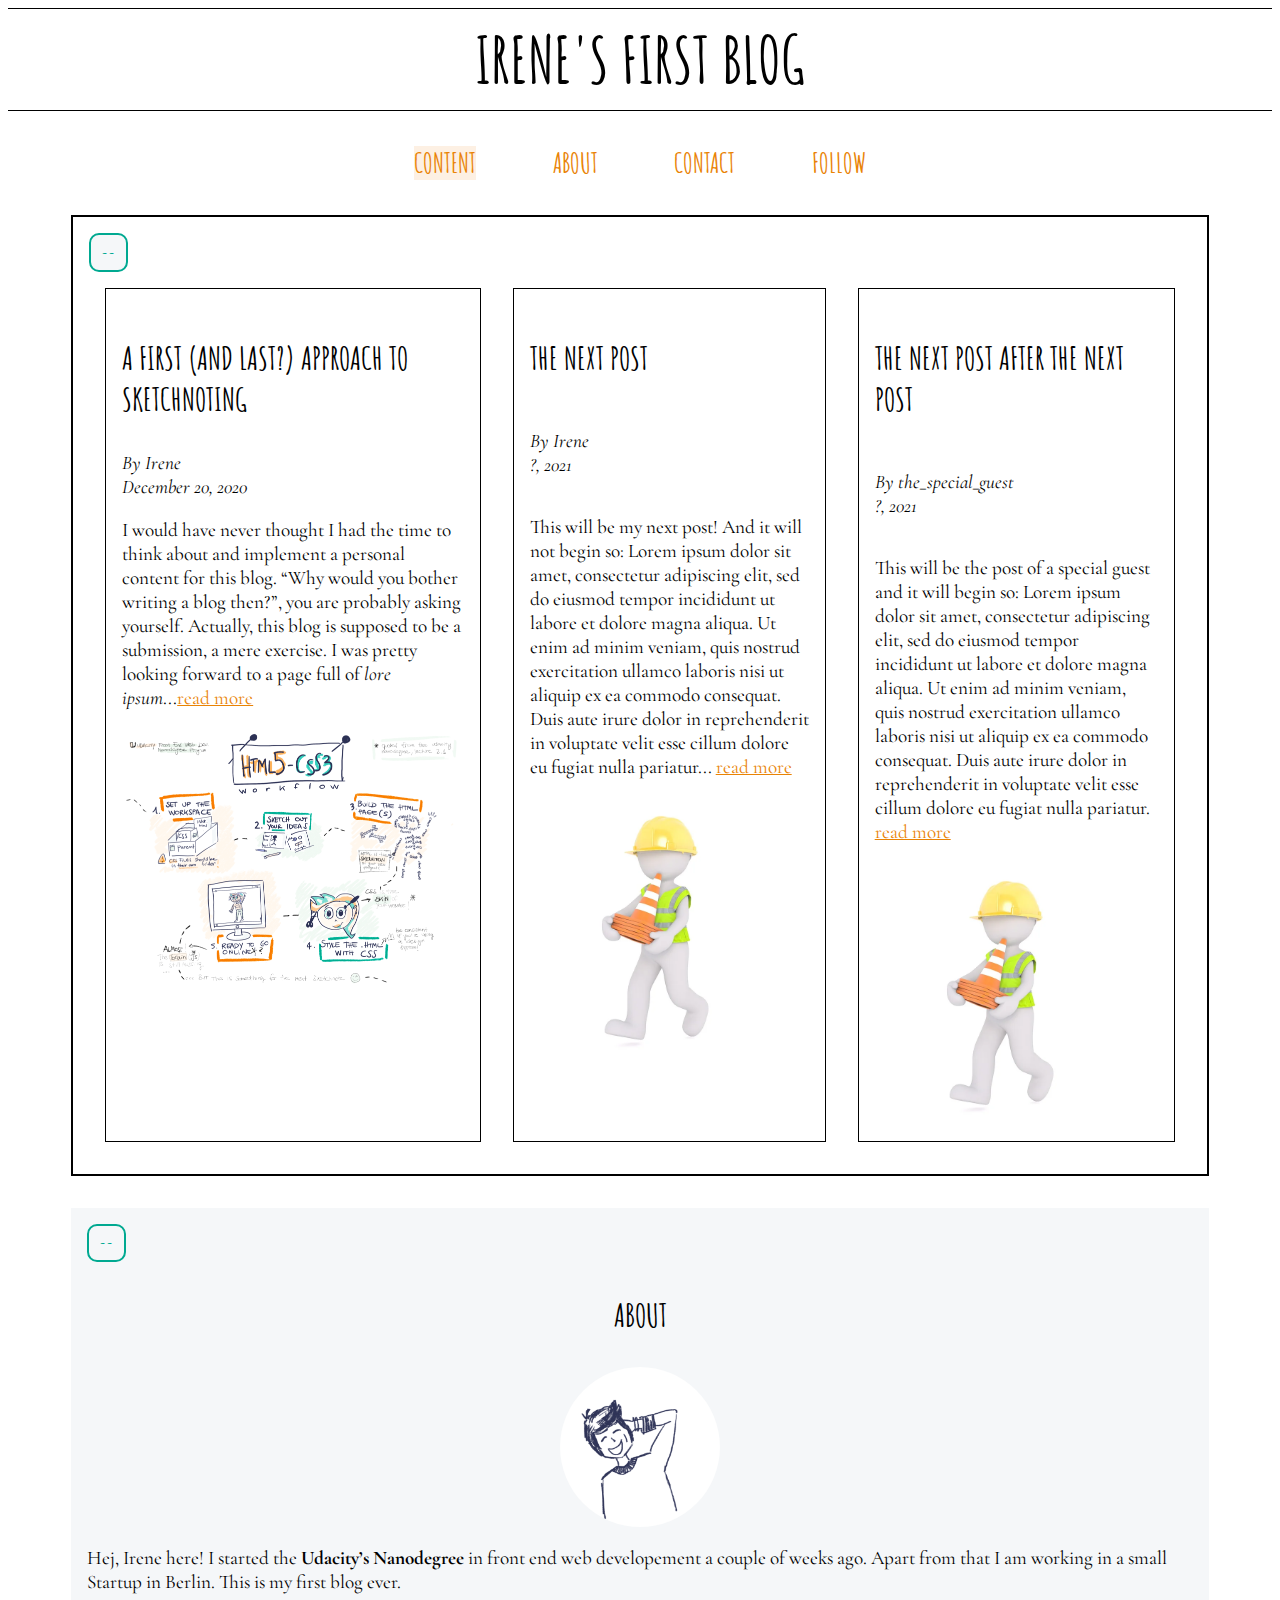
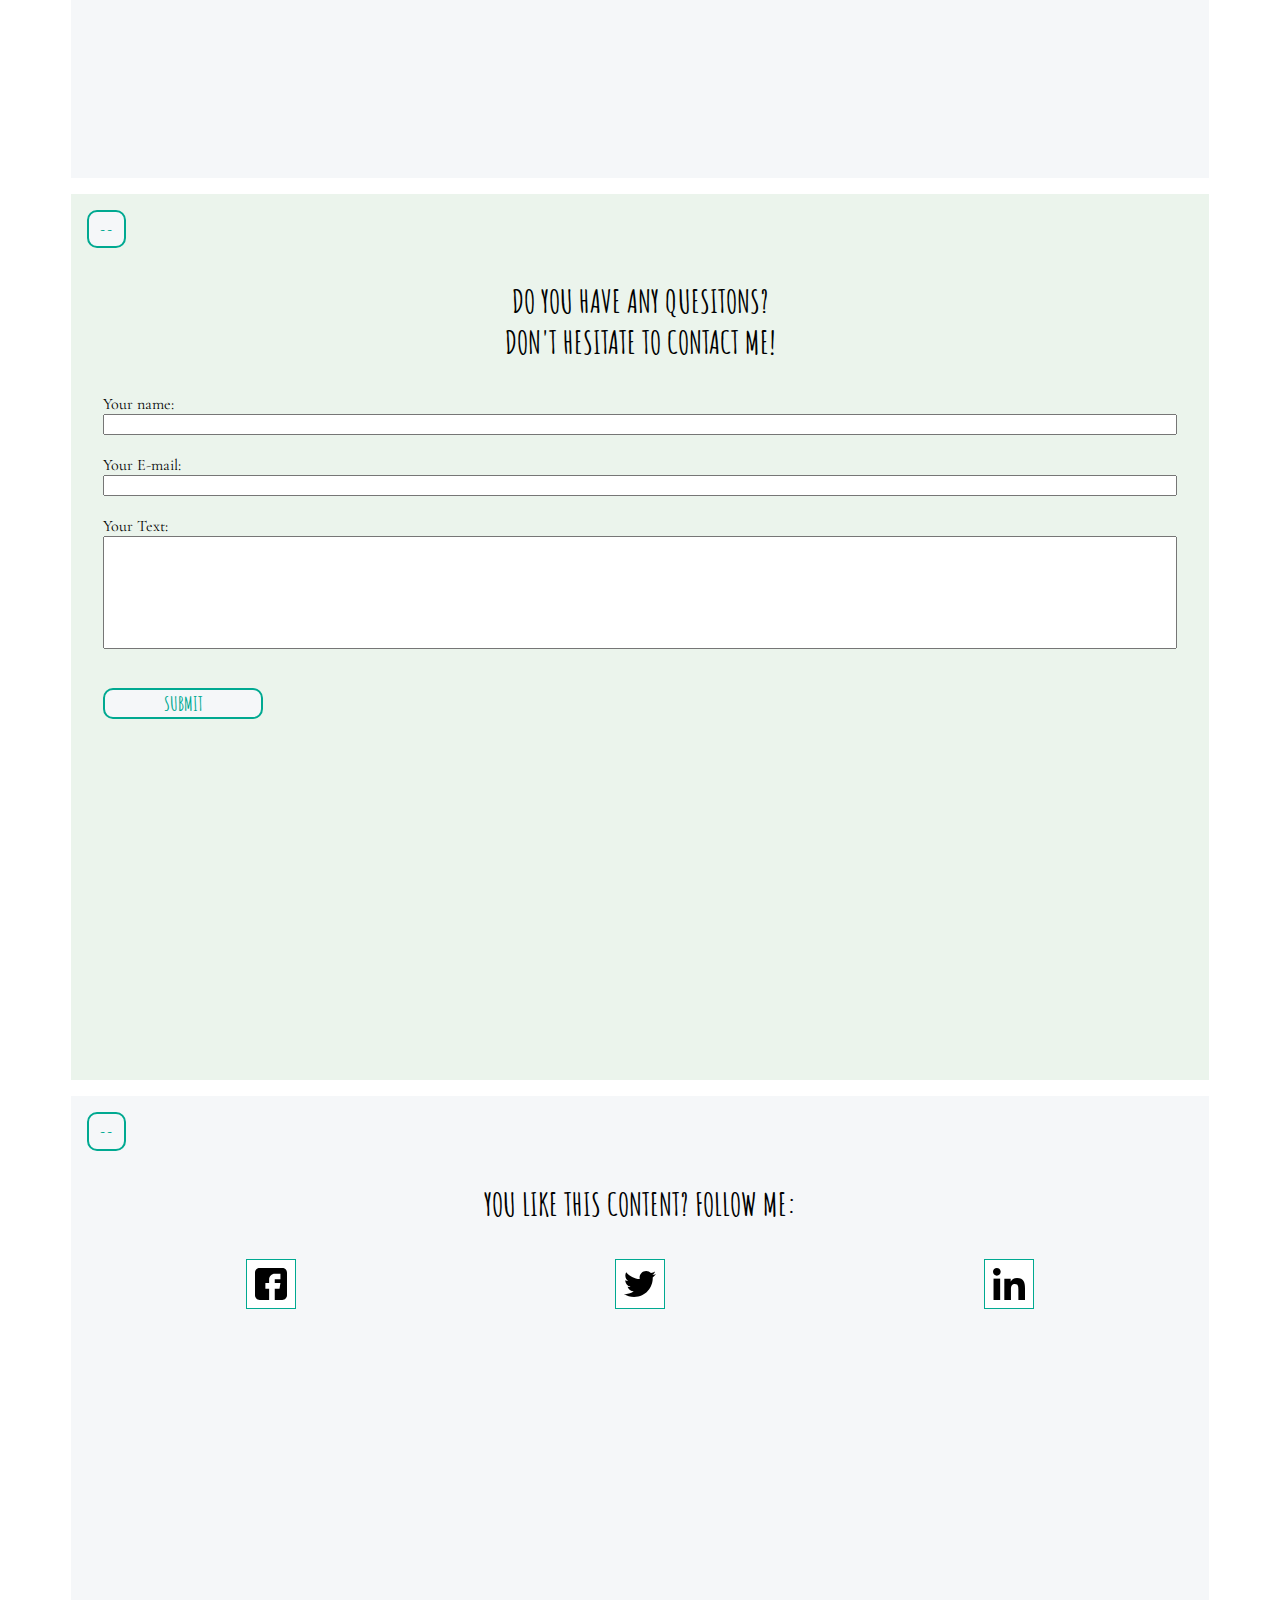
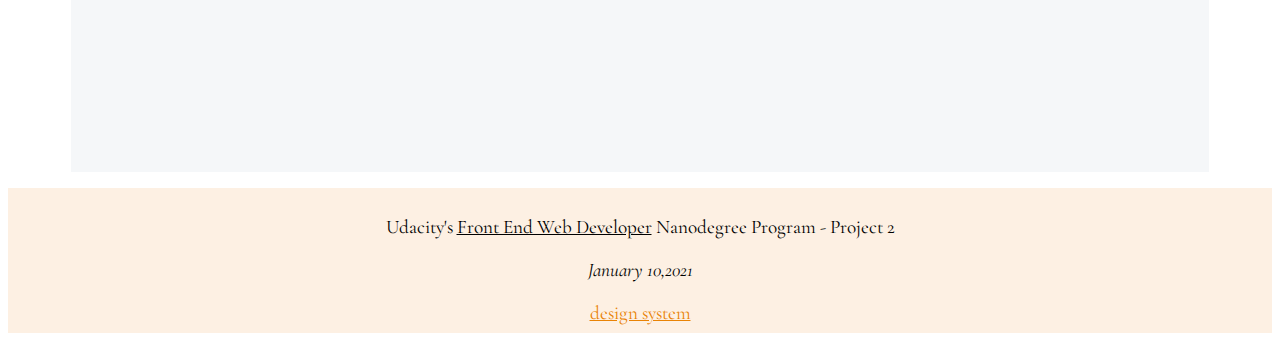
==== commit 51842956: "feat: optimize navbar detector style: clean js, check responsiveness general: delete superfluos file" ====
--- a/index.html
+++ b/index.html
@@ -1,126 +1,130 @@
 <!DOCTYPE html>
 <html lang="en" dir="ltr">
-  <head>
-    <meta charset="utf-8">
-    <meta name="viewport" content="width=device-width, initial-scale=1.0">
-    <title>My first blog</title>
-    <link href="css/main.css" rel="stylesheet"/>
-  </head>
-  <body>
-    <div class="grid-container">
-      <header class="header">
-        <div class="title_index">
-          <h1 id="title_text">IRENE'S FIRST BLOG</h1>
+
+<head>
+  <meta charset="utf-8">
+  <meta name="viewport" content="width=device-width, initial-scale=1.0">
+  <title>My first blog</title>
+  <link href="css/main.css" rel="stylesheet" />
+</head>
+
+<body>
+  <div class="grid-container">
+    <header class="header">
+      <div class="title_index">
+        <h1 id="title_text">IRENE'S FIRST BLOG</h1>
+      </div>
+    </header>
+    <nav class="navbar" id="nav">
+      <ul id="navbar_content">
+        <div class="activebox">
         </div>
-       </header>
-       <nav class="navbar" id="nav">
-         <div class="active2">
-         </div>
-         <ul id="navbar_content">
-           <div class="activebox">
-           </div>
-         </ul>
-       </nav>
-      <!-- <input class="searchbar" id="searchbar_large" type="text" placeholder="Search.."> -->
-      <!-- <input class="searchbar" id="searchbar_mobile" type="text" placeholder="Search.."> -->
-      <section data-index="0" data-menuname="content" class="content active-class" id="index_cont">
-        <button class="collapse">--</button>
-        <div class="actual-content">
-          <div id="posts">
-            <div id="post1">
-                <div class="post_textimg">
-                  <div class="post1_text">
-                    <h3>A first (and last?) approach to sketchnoting</h3>
-                    <p><em>By Irene
-                      <br>
-                      December 20, 2020
-                    </em>
-                  </p>
-                  <p>I would have never thought I had the time to think about and implement a personal content for this blog. <q>Why would you bother writing a blog then?</q>, you are probably asking yourself. Actually, this blog is supposed to be a submission, a mere exercise. I was pretty looking forward to a page full of <i>lore ipsum</i>...<a id="link" href="blog-post.html">read more</a></p>
-                </div>
-                <div class="post1_img">
-                  <img src="img/Sketchnote_neu.png" alt="my_sketchnote" id="img_small">
-                </div>
+      </ul>
+    </nav>
+    <section data-index="0" data-menuname="content" class="content active-class" id="index_cont">
+      <button class="collapse">--</button>
+      <div class="actual-content">
+        <div id="posts">
+          <div id="post1">
+            <div class="post_textimg">
+              <div class="post1_text">
+                <h3>A first (and last?) approach to sketchnoting</h3>
+                <p><em>By Irene
+                    <br>
+                    December 20, 2020
+                  </em>
+                </p>
+                <p>I would have never thought I had the time to think about and implement a personal content for this blog. <q>Why would you bother writing a blog then?</q>, you are probably asking yourself. Actually, this blog is supposed to be a
+                  submission, a mere exercise. I was pretty looking forward to a page full of <i>lore ipsum</i>...<a id="link" href="">read more</a></p>
+              </div>
+              <div class="post1_img">
+                <img src="img/Sketchnote_neu.png" alt="my_sketchnote" id="img_small">
               </div>
             </div>
-            <div id="post2">
-              <div class="post_textimg">
-                <h3>The next post</h3>
-                <p><em>By Irene
+          </div>
+          <button class="collapse" id="button-posts">more</button>
+          <div id="post2" class="collapsible-post" data-collapse="killme">
+            <div class="post_textimg">
+              <h3>The next post</h3>
+              <p><em>By Irene
                   <br>
                   ?, 2021
                 </em></p>
-                <p>This will be my next post! And it will not begin so: Lorem ipsum dolor sit amet, consectetur adipiscing elit, sed do eiusmod tempor incididunt ut labore et dolore magna aliqua. Ut enim ad minim veniam, quis nostrud exercitation ullamco laboris nisi ut aliquip ex ea commodo consequat. Duis aute irure dolor in reprehenderit in voluptate velit esse cillum dolore eu fugiat nulla pariatur... <a href="notfound.html">read more</a></p>
-                <div class="other_image">
-                  <img src="img/construction.png" alt="work_in_progress" class="img_notfound">
-                </div>
+              <p>This will be my next post! And it will not begin so: Lorem ipsum dolor sit amet, consectetur adipiscing elit, sed do eiusmod tempor incididunt ut labore et dolore magna aliqua. Ut enim ad minim veniam, quis nostrud exercitation
+                ullamco laboris nisi ut aliquip ex ea commodo consequat. Duis aute irure dolor in reprehenderit in voluptate velit esse cillum dolore eu fugiat nulla pariatur... <a href="">read more</a></p>
+              <div class="other_image">
+                <img src="img/construction.png" alt="work_in_progress" class="img_notfound">
               </div>
             </div>
-            <div id="post3">
-              <div class="post_textimg">
-                <h3>The next post after the next post</h3>
-                <p><em>By the_special_guest
+          </div>
+          <div id="post3" class="collapsible-post" data-collapse="killme">
+            <div class="post_textimg">
+              <h3>The next post after the next post</h3>
+              <p><em>By the_special_guest
                   <br>
                   ?, 2021
                 </em></p>
-                <p>This will be the post of a special guest and it will begin so: Lorem ipsum dolor sit amet, consectetur adipiscing elit, sed do eiusmod tempor incididunt ut labore et dolore magna aliqua. Ut enim ad minim veniam, quis nostrud exercitation ullamco laboris nisi ut aliquip ex ea commodo consequat. Duis aute irure dolor in reprehenderit in voluptate velit esse cillum dolore eu fugiat nulla pariatur. <a href="notfound.html">read more</a></p>
-                <div class="other_image">
-                  <img src="img/construction.png" alt="work_in_progress" class="img_notfound">
-                </div>
+              <p>This will be the post of a special guest and it will begin so: Lorem ipsum dolor sit amet, consectetur adipiscing elit, sed do eiusmod tempor incididunt ut labore et dolore magna aliqua. Ut enim ad minim veniam, quis nostrud
+                exercitation ullamco laboris nisi ut aliquip ex ea commodo consequat. Duis aute irure dolor in reprehenderit in voluptate velit esse cillum dolore eu fugiat nulla pariatur. <a href="">read more</a></p>
+              <div class="other_image">
+                <img src="img/construction.png" alt="work_in_progress" class="img_notfound">
               </div>
             </div>
           </div>
         </div>
-      </section>
-      <section data-index="2" data-menuname="about" class="index_about" id="index_about_ref">
-        <button class="collapse">--</button>
-        <div class="actual-content">
-          <div class="about_flex">
-            <h3>About</h3>
-            <img src="img/Me.png" class="Me" alt="selfmade_portrait">
-            <p>Hej, Irene here! I started the <strong>Udacity’s Nanodegree</strong> in front end web developement a couple of weeks ago. Apart from that I am working in a small Startup in Berlin.
-              This is my first blog ever.</p>
-            </div>
+      </div>
+    </section>
+    <section data-index="2" data-menuname="about" class="index_about" id="index_about_ref">
+      <button class="collapse">--</button>
+      <div class="actual-content">
+        <div class="about_flex">
+          <h3>About</h3>
+          <img src="img/Me.png" class="Me" alt="selfmade_portrait">
+          <p>Hej, Irene here! I started the <strong>Udacity’s Nanodegree</strong> in front end web developement a couple of weeks ago. Apart from that I am working in a small Startup in Berlin.
+            This is my first blog ever.</p>
         </div>
-      </section>
-      <section data-index="1" data-menuname="contact" class="form" id="index_form">
-        <button class="collapse">--</button>
-        <form class="actual-content">
-          <h3 id="form_title">Do you have any quesitons? <br> Don't hesitate to contact me!</h3>
-          <label for="fname">Your name:</label>
-          <input type="text" id="fname" name="fname"><br>
-          <label for="email">Your E-mail:</label>
-          <input type="text" id="email" name="email"><br>
-          <label for="message">Your Text:</label>
-          <input type="text" id="message" name="message"><br>
-          <button type="button" id="index_button">submit</button>
-        </form>
-      </section>
-      <section data-index="2" data-menuname="follow" class="index_follow" id="index_follow">
-        <button class="collapse" id="button_follow">--</button>
-        <div class="actual-content">
-          <h3 id="follow_head">You like this content? Follow me:</h3>
-          <div class="index_social">
-            <a href="#" class="social_icon"><img src="img/facebook.svg" alt="fb_logo"></a>
-            <a href="#" class="social_icon"><img src="img/twitter.svg" alt="twitter_logo"></a>
-            <a href="#" class="social_icon"><img src="img/linkedin.svg" alt="linkedin_logo"></a>
-          </div>
+      </div>
+    </section>
+    <section data-index="1" data-menuname="contact" class="form" id="index_form">
+      <button class="collapse">--</button>
+      <form class="actual-content">
+        <h3 id="form_title">Do you have any quesitons? <br> Don't hesitate to contact me!</h3>
+        <label for="fname">Your name:</label>
+        <input type="text" id="fname" name="fname"><br>
+        <label for="email">Your E-mail:</label>
+        <input type="text" id="email" name="email"><br>
+        <label for="message">Your Text:</label>
+        <input type="text" id="message" name="message"><br>
+        <button type="button" id="index_button">submit</button>
+      </form>
+    </section>
+    <section data-index="2" data-menuname="follow" class="index_follow" id="index_follow">
+      <button class="collapse" id="button_follow">--</button>
+      <div class="actual-content">
+        <h3 id="follow_head">You like this content? Follow me:</h3>
+        <div class="index_social">
+          <a href="#" class="social_icon"><img src="img/facebook.svg" alt="fb_logo"></a>
+          <a href="#" class="social_icon"><img src="img/twitter.svg" alt="twitter_logo"></a>
+          <a href="#" class="social_icon"><img src="img/linkedin.svg" alt="linkedin_logo"></a>
         </div>
-       </section>
-       <!-- comment it out to verify if it works with a  -->
-       <!-- <section data-index="4" data-menuname="new Section" class="index_follow" id="newSec">
+      </div>
+    </section>
+    <!-- comment it out to verify if it works with a  -->
+    <!-- <section data-index="4" data-menuname="new Section" class="index_follow" id="newSec">
          <p>hey hey</p>
        </section> -->
-      <footer class="footer">
-        <div id="go-top">
-          <a href="#">"go to the top"</a>
-        </div>
+    <footer class="footer">
+      <div id="#footer-structure">
+        <a id="go-top" href="#">back to the top</a>
         <p>Udacity's <u>Front End Web Developer</u> Nanodegree Program - Project 2</p>
         <p id="date">
-          <em>December 20,2020</em>
+          <em>January 10,2021</em>
         </p>
-      </footer>
-    </div>
-    <script src="js/app.js"></script>
-  </body>
+        <a href="designsystem.html">design system</a>
+      </div>
+    </footer>
+  </div>
+  <script src="js/app.js"></script>
+</body>
+
 </html>
